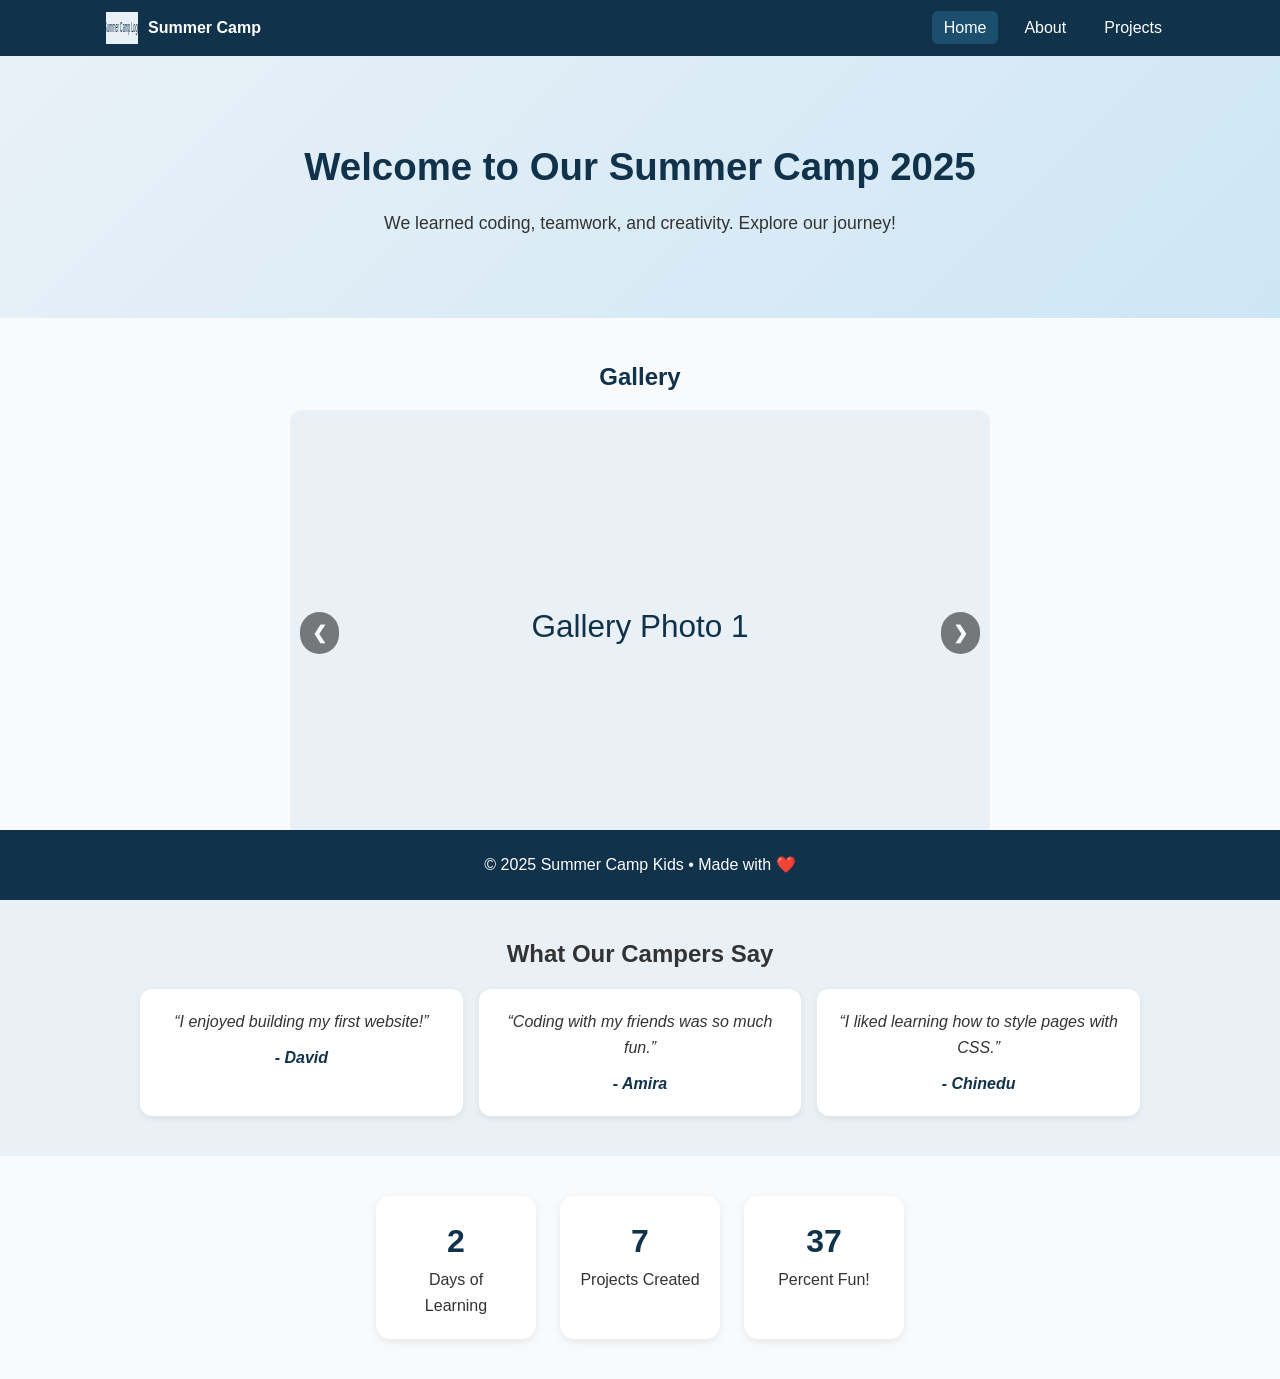
==== index.html @ 7727bf1d "Add: setup code" ====
<!DOCTYPE html>
<html lang="en">
<head>
  <meta charset="UTF-8" />
  <meta name="viewport" content="width=device-width, initial-scale=1.0" />
  <title>Summer Camp 2025</title>
  <link rel="stylesheet" href="style.css" />
</head>
<body>
  <!-- Header / Navbar -->
  <header class="site-header">
    <nav class="navbar">
      <a href="index.html" class="brand">
        <img src="assets/logo.svg" alt="Logo" />
        <span>Summer Camp</span>
      </a>

      <button class="hamburger" aria-label="Toggle navigation" aria-controls="nav-links" aria-expanded="false">
        <span></span><span></span><span></span>
      </button>

      <ul id="nav-links" class="nav-links">
        <li><a href="index.html" class="active">Home</a></li>
        <li><a href="about.html">About</a></li>
        <li><a href="projects.html">Projects</a></li>
      </ul>
    </nav>
  </header>

  <!-- Hero -->
  <section class="hero reveal">
    <h1 class="hero-title">Welcome to Our Summer Camp 2025</h1>
    <p class="hero-subtitle">We learned coding, teamwork, and creativity. Explore our journey!</p>
  </section>

  <!-- Gallery Slideshow -->
  <section class="content reveal">
    <h2>Gallery</h2>
    <div class="slideshow-container">
      <div class="slide fade">
        <img src="assets/images/gallery1.svg" alt="Camp photo 1" />
      </div>
      <div class="slide fade">
        <img src="assets/images/gallery2.svg" alt="Camp photo 2" />
      </div>
      <div class="slide fade">
        <img src="assets/images/gallery3.svg" alt="Camp photo 3" />
      </div>

      <button class="prev" aria-label="Previous slide" data-direction="-1">❮</button>
      <button class="next" aria-label="Next slide" data-direction="1">❯</button>
    </div>
  </section>

  <!-- Testimonials -->
  <section class="testimonials reveal">
    <h2>What Our Campers Say</h2>
    <div class="testimonial-grid">
      <div class="testimonial">
        <p>“I enjoyed building my first website!”</p>
        <h4>- David</h4>
      </div>
      <div class="testimonial">
        <p>“Coding with my friends was so much fun.”</p>
        <h4>- Amira</h4>
      </div>
      <div class="testimonial">
        <p>“I liked learning how to style pages with CSS.”</p>
        <h4>- Chinedu</h4>
      </div>
    </div>
  </section>

  <!-- Stats / Counters -->
  <section class="stats reveal" id="stats">
    <div class="stat-card">
      <h3 class="counter" data-target="7">0</h3>
      <p>Days of Learning</p>
    </div>
    <div class="stat-card">
      <h3 class="counter" data-target="20">0</h3>
      <p>Projects Created</p>
    </div>
    <div class="stat-card">
      <h3 class="counter" data-target="100">0</h3>
      <p>Percent Fun!</p>
    </div>
  </section>

  <!-- Footer -->
  <footer class="site-footer">
    <p>© 2025 Summer Camp Kids • Made with ❤️</p>
  </footer>

  <script src="script.js"></script>
</body>
</html>
---- style.css ----
/* ---------- Base Reset ---------- */
* { margin: 0; padding: 0; box-sizing: border-box; }
:root {
  --brand: #10324B;
  --brand-2: #1C4E6E;
  --bg: #F9FAFB;
  --card: #FFFFFF;
  --muted: #E9F1F7;
  --text: #333333;
}

html, body {
  font-family: Arial, sans-serif;
  line-height: 1.6;
  background: var(--bg);
  color: var(--text);
  scroll-behavior: smooth;
}

/* ---------- Navbar ---------- */
.site-header { position: sticky; top: 0; z-index: 50; background: var(--brand); }
.navbar {
  display: flex; align-items: center; justify-content: space-between;
  padding: 12px 16px; max-width: 1100px; margin: 0 auto;
}
.brand { display: flex; align-items: center; gap: 10px; color: #fff; text-decoration: none; font-weight: 700; }
.brand img { width: 32px; height: 32px; }

.hamburger { display: none; background: transparent; border: 0; cursor: pointer; }
.hamburger span { display: block; width: 24px; height: 2px; background: #fff; margin: 5px 0; }

.nav-links { list-style: none; display: flex; gap: 14px; }
.nav-links a {
  text-decoration: none; color: #fff; padding: 8px 12px; border-radius: 6px; transition: background .25s;
}
.nav-links a:hover, .nav-links a.active { background: var(--brand-2); }

/* ---------- Hero ---------- */
.hero {
  text-align: center; padding: 80px 20px;
  background: linear-gradient(135deg, var(--muted), #CDE6F5);
}
.hero-title { font-size: 2.4rem; margin-bottom: 12px; color: var(--brand); }
.hero-subtitle { font-size: 1.1rem; }

/* ---------- Sections ---------- */
.content { max-width: 1000px; margin: 40px auto; padding: 0 16px; text-align: center; }
.content h2 { color: var(--brand); margin-bottom: 14px; }

/* ---------- Slideshow ---------- */
.slideshow-container { position: relative; max-width: 700px; margin: 0 auto; }
.slide { display: none; }
.slide img { width: 100%; border-radius: 12px; }
.prev, .next {
  cursor: pointer; position: absolute; top: 50%; transform: translateY(-50%);
  padding: 10px 12px; color: #fff; font-weight: 700; font-size: 18px;
  background: rgba(0,0,0,0.5); border: 0; border-radius: 999px;
}
.prev { left: 10px; } .next { right: 10px; }

/* Smooth fade */
.fade { animation-name: fade; animation-duration: .6s; }
@keyframes fade { from { opacity: .4 } to { opacity: 1 } }

/* ---------- Testimonials ---------- */
.testimonials { background: var(--muted); padding: 40px 16px; text-align: center; }
.testimonial-grid {
  display: grid; grid-template-columns: repeat(auto-fit, minmax(240px, 1fr));
  gap: 16px; max-width: 1000px; margin: 16px auto 0;
}
.testimonial {
  background: var(--card); padding: 20px; border-radius: 12px;
  box-shadow: 0 2px 6px rgba(0,0,0,0.08); font-style: italic;
}
.testimonial h4 { margin-top: 10px; font-weight: 700; color: var(--brand); }

/* ---------- Projects Grid ---------- */
.project-grid {
  display: grid; grid-template-columns: repeat(auto-fit, minmax(250px, 1fr));
  gap: 18px; margin-top: 18px;
}
.project-card {
  background: var(--card); padding: 16px; border-radius: 12px;
  box-shadow: 0 2px 6px rgba(0,0,0,0.08);
  transition: transform .25s;
}
.project-card:hover { transform: translateY(-4px); }
.project-card img { width: 100%; border-radius: 10px; margin-bottom: 10px; }
.project-card h3 { color: var(--brand); margin-bottom: 6px; }

/* ---------- Stats ---------- */
.stats {
  display: flex; flex-wrap: wrap; gap: 24px; justify-content: center;
  margin: 40px auto; max-width: 900px; padding: 0 16px;
}
.stat-card {
  background: var(--card); padding: 20px; border-radius: 14px;
  box-shadow: 0 3px 8px rgba(0,0,0,0.08);
  text-align: center; width: 160px; transition: transform .25s;
}
.stat-card:hover { transform: scale(1.06); }
.stat-card h3 { font-size: 2rem; color: var(--brand); }

/* ---------- Footer ---------- */
.site-footer { 
  text-align: center; 
  padding: 22px; 
  background: var(--brand); 
  color: #fff; 
  margin-top: 50px;
position: fixed; 
bottom: 0;
 width: 100%;
}

/* ---------- Reveal on scroll ---------- */
.reveal { opacity: 0; transform: translateY(24px); transition: opacity .8s ease, transform .8s ease; }
.reveal.visible { opacity: 1; transform: translateY(0); }

/* ---------- Responsive Nav ---------- */
@media (max-width: 768px) {
  .nav-links { 
    position: absolute; right: 16px; top: 56px; background: var(--brand);
    flex-direction: column; padding: 10px; border-radius: 10px; display: none;
  }
  .nav-links.open { display: flex; }
  .hamburger { display: inline-block; }
}
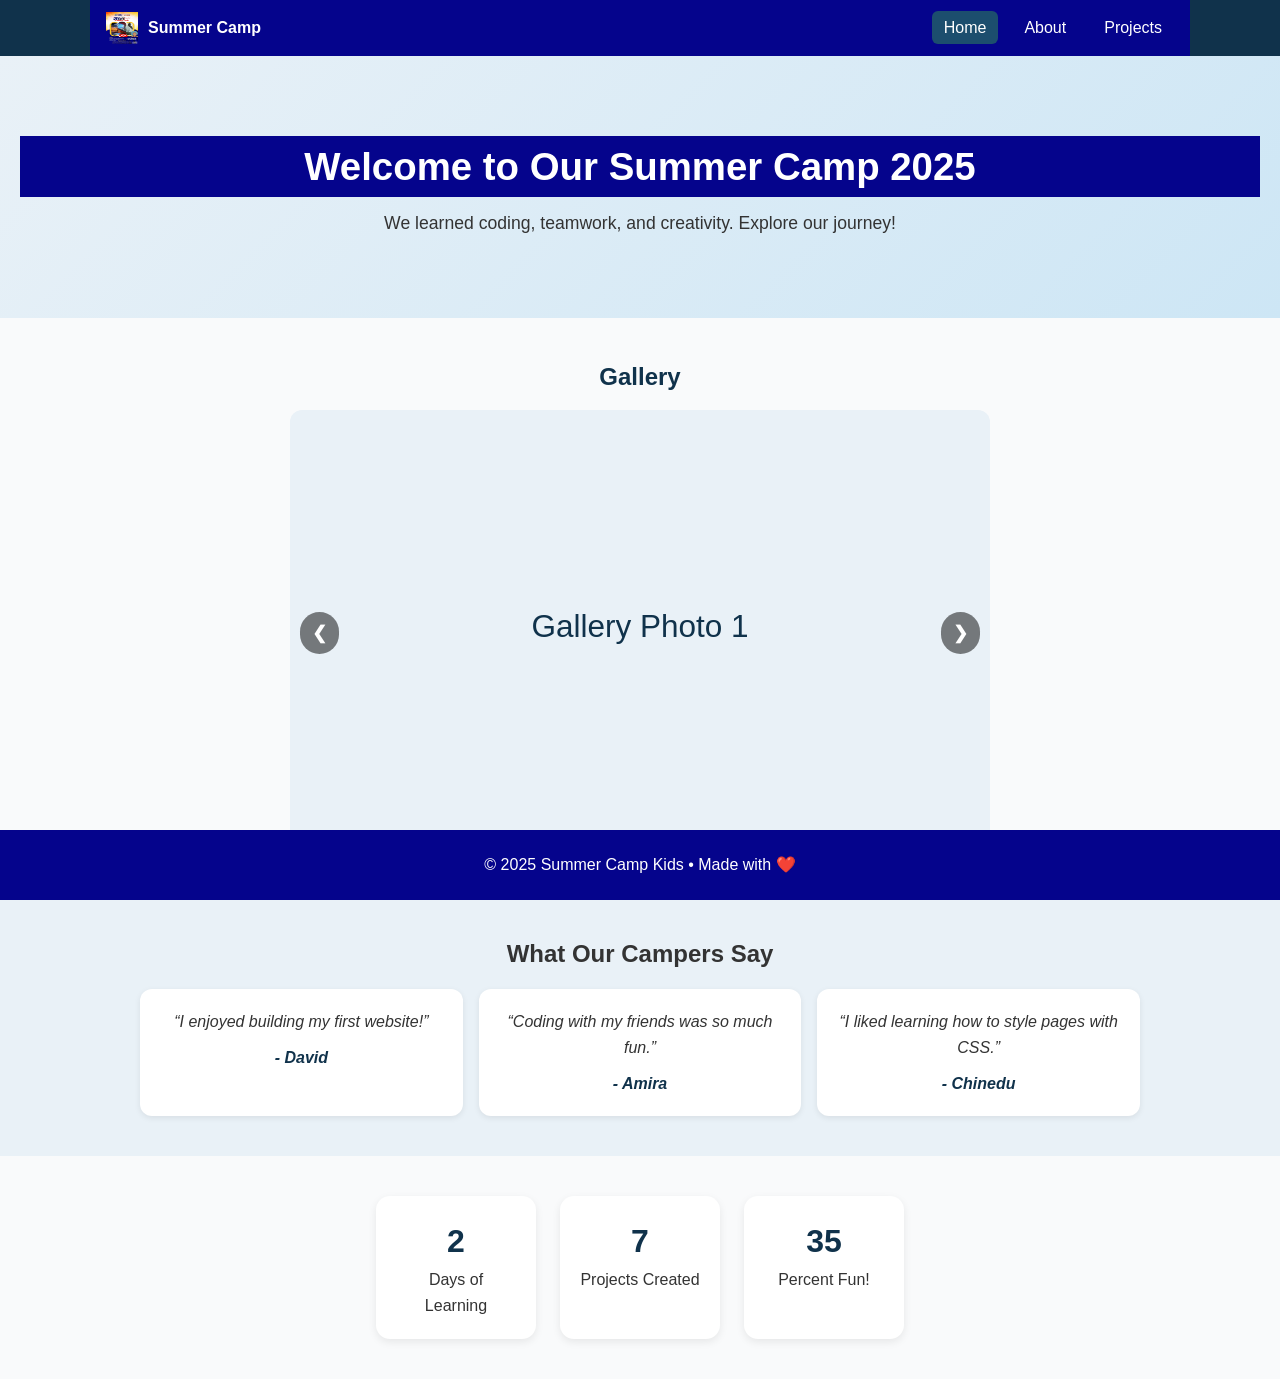
==== commit d39d3fc8: "Home page changed" ====
--- a/index.html
+++ b/index.html
@@ -11,7 +11,7 @@
   <header class="site-header">
     <nav class="navbar">
       <a href="index.html" class="brand">
-        <img src="assets/logo.svg" alt="Logo" />
+        <img src="assets/Logo.jpg" alt="Logo" />
         <span>Summer Camp</span>
       </a>
 
--- a/style.css
+++ b/style.css
@@ -22,6 +22,7 @@
 .navbar {
   display: flex; align-items: center; justify-content: space-between;
   padding: 12px 16px; max-width: 1100px; margin: 0 auto;
+  background-color: #05048C;
 }
 .brand { display: flex; align-items: center; gap: 10px; color: #fff; text-decoration: none; font-weight: 700; }
 .brand img { width: 32px; height: 32px; }
@@ -40,7 +41,15 @@
   text-align: center; padding: 80px 20px;
   background: linear-gradient(135deg, var(--muted), #CDE6F5);
 }
-.hero-title { font-size: 2.4rem; margin-bottom: 12px; color: var(--brand); }
+.hero-title { font-size: 2.4rem;
+   margin-bottom: 12px; 
+   color: #fff;
+   background-color: #05048C;
+  }
+  .section .hero .reveal .reveal.visible{
+  opacity: 1; transform: translateY(0);
+  background-color: #FFFBE7;
+  }
 .hero-subtitle { font-size: 1.1rem; }
 
 /* ---------- Sections ---------- */
@@ -111,6 +120,7 @@
 position: fixed; 
 bottom: 0;
  width: 100%;
+ background-color: #05048C;
 }
 
 /* ---------- Reveal on scroll ---------- */
@@ -126,3 +136,5 @@
   .nav-links.open { display: flex; }
   .hamburger { display: inline-block; }
 }
+
+
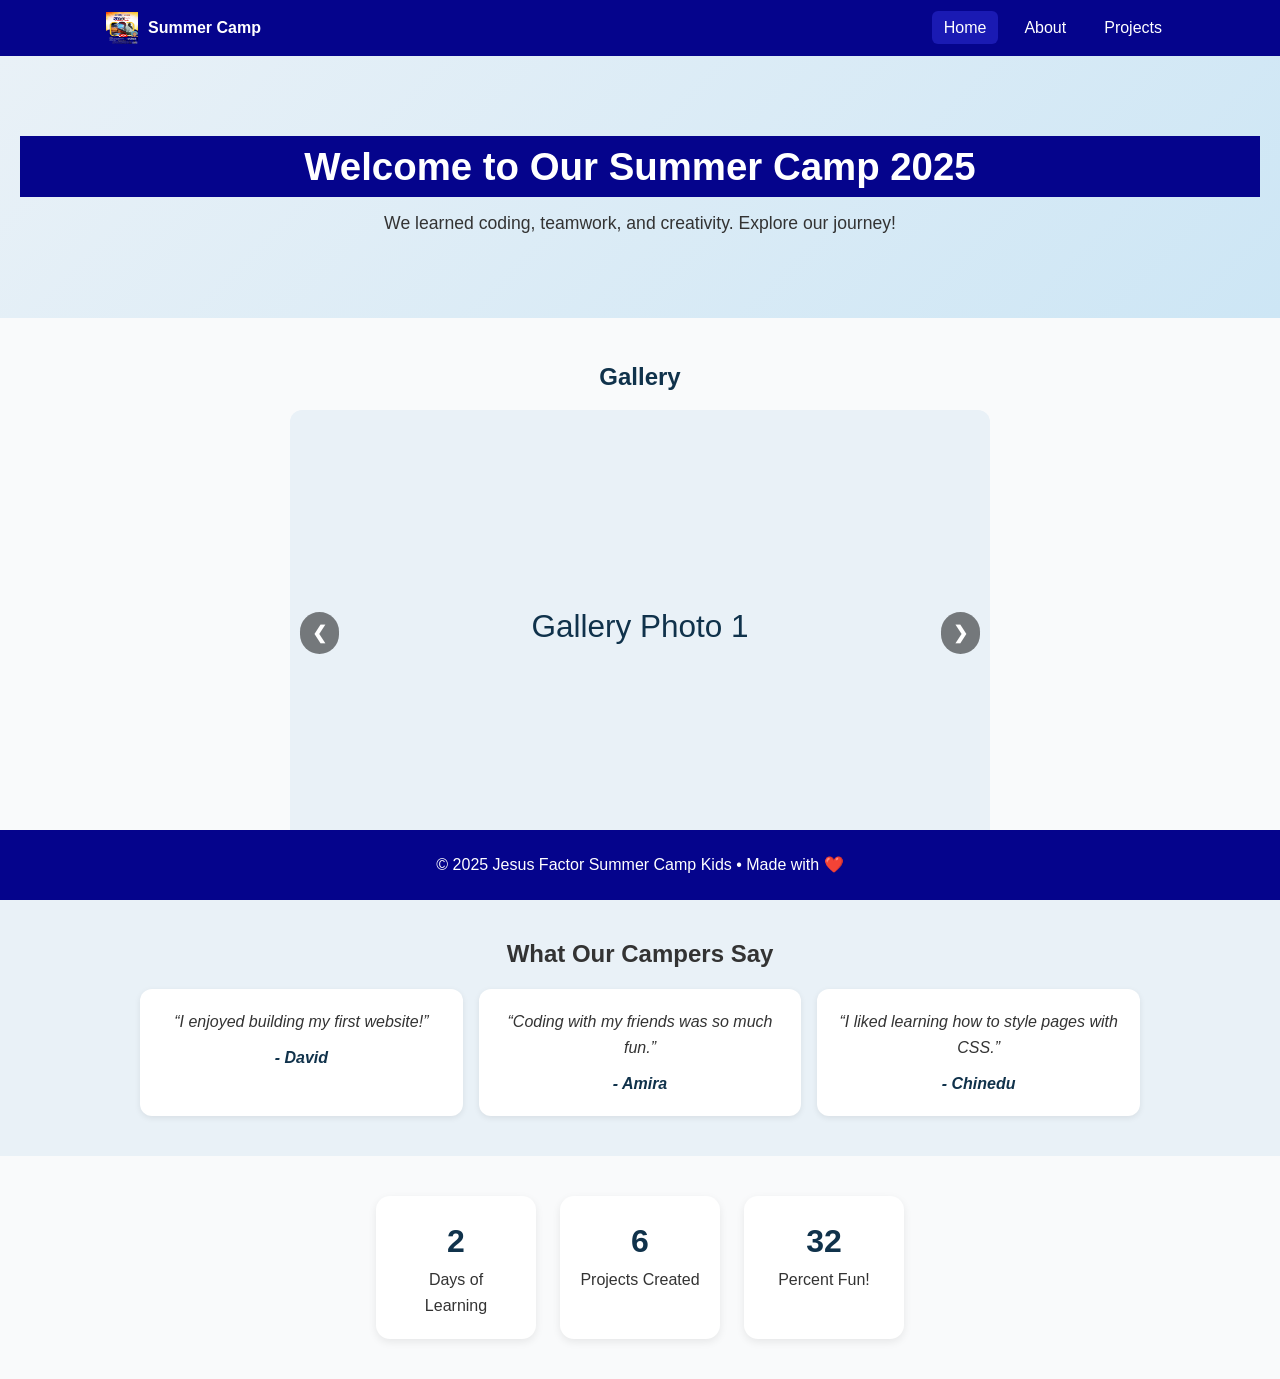
==== commit f85ab59a: "Corrected some mistakes and changed the hover" ====
--- a/index.html
+++ b/index.html
@@ -89,7 +89,7 @@
 
   <!-- Footer -->
   <footer class="site-footer">
-    <p>© 2025 Summer Camp Kids • Made with ❤️</p>
+    <p>© 2025 Jesus Factor Summer Camp Kids • Made with ❤️</p>
   </footer>
 
   <script src="script.js"></script>
--- a/style.css
+++ b/style.css
@@ -18,12 +18,17 @@
 }
 
 /* ---------- Navbar ---------- */
-.site-header { position: sticky; top: 0; z-index: 50; background: var(--brand); }
+.site-header { position: sticky; 
+  top: 0; z-index: 50; 
+  
+  background-color:#05048C;
+  
+}
 .navbar {
   display: flex; align-items: center; justify-content: space-between;
   padding: 12px 16px; max-width: 1100px; margin: 0 auto;
-  background-color: #05048C;
 }
+
 .brand { display: flex; align-items: center; gap: 10px; color: #fff; text-decoration: none; font-weight: 700; }
 .brand img { width: 32px; height: 32px; }
 
@@ -34,7 +39,10 @@
 .nav-links a {
   text-decoration: none; color: #fff; padding: 8px 12px; border-radius: 6px; transition: background .25s;
 }
-.nav-links a:hover, .nav-links a.active { background: var(--brand-2); }
+.nav-links a:hover, .nav-links a.active {
+  background-color: #1a1ab3; 
+  
+}
 
 /* ---------- Hero ---------- */
 .hero {
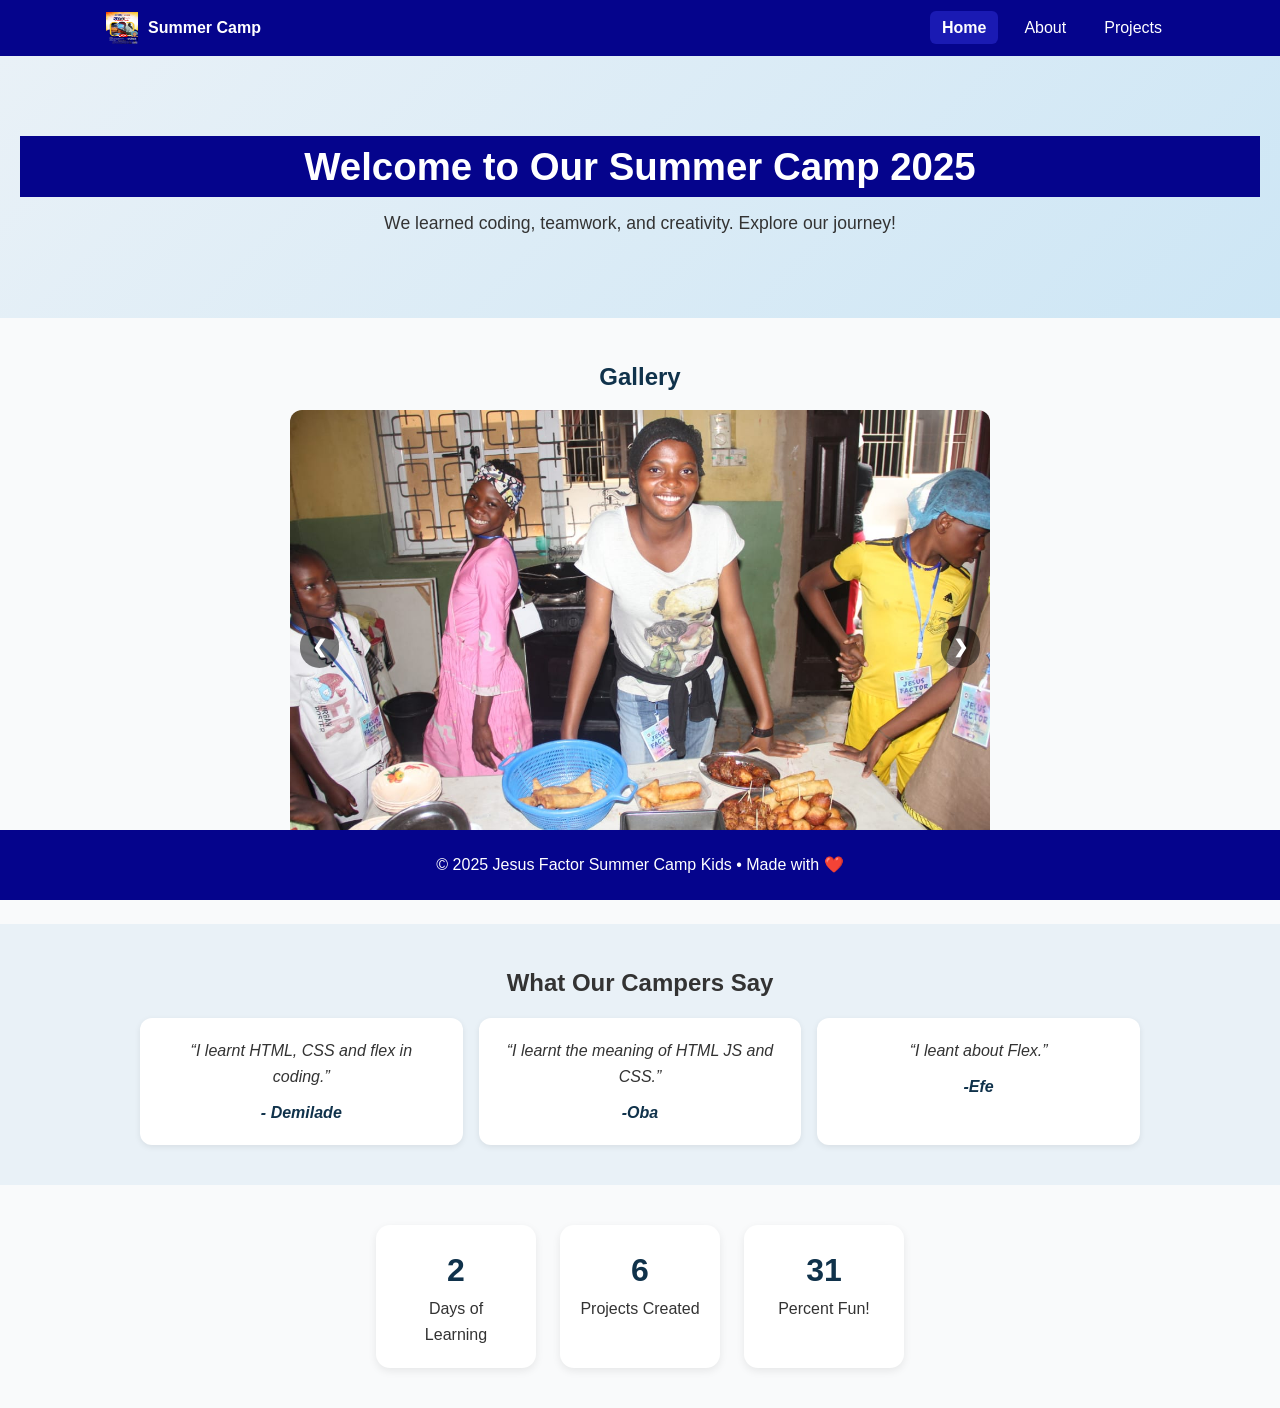
==== commit 720ca2cf: "The Updated version" ====
--- a/index.html
+++ b/index.html
@@ -38,13 +38,13 @@
     <h2>Gallery</h2>
     <div class="slideshow-container">
       <div class="slide fade">
-        <img src="assets/images/gallery1.svg" alt="Camp photo 1" />
+        <img src="assets/Images.jpg" alt="Camp photo 1" />
       </div>
       <div class="slide fade">
-        <img src="assets/images/gallery2.svg" alt="Camp photo 2" />
+        <img src="assets/Images 2.jpg" alt="Camp photo 2" />
       </div>
       <div class="slide fade">
-        <img src="assets/images/gallery3.svg" alt="Camp photo 3" />
+        <img src="assets/Images 3.jpg" alt="Camp photo 3" />
       </div>
 
       <button class="prev" aria-label="Previous slide" data-direction="-1">❮</button>
@@ -57,16 +57,16 @@
     <h2>What Our Campers Say</h2>
     <div class="testimonial-grid">
       <div class="testimonial">
-        <p>“I enjoyed building my first website!”</p>
-        <h4>- David</h4>
+        <p>“I learnt HTML, CSS and flex in  coding.”</p>
+        <h4>- Demilade</h4>
       </div>
       <div class="testimonial">
-        <p>“Coding with my friends was so much fun.”</p>
-        <h4>- Amira</h4>
+        <p>“I learnt the meaning of HTML JS and CSS.”</p>
+        <h4>-Oba </h4>
       </div>
       <div class="testimonial">
-        <p>“I liked learning how to style pages with CSS.”</p>
-        <h4>- Chinedu</h4>
+        <p>“I leant about Flex.”</p>
+        <h4>-Efe </h4>
       </div>
     </div>
   </section>
--- a/style.css
+++ b/style.css
@@ -41,7 +41,7 @@
 }
 .nav-links a:hover, .nav-links a.active {
   background-color: #1a1ab3; 
-  
+  font-weight: bold;
 }
 
 /* ---------- Hero ---------- */
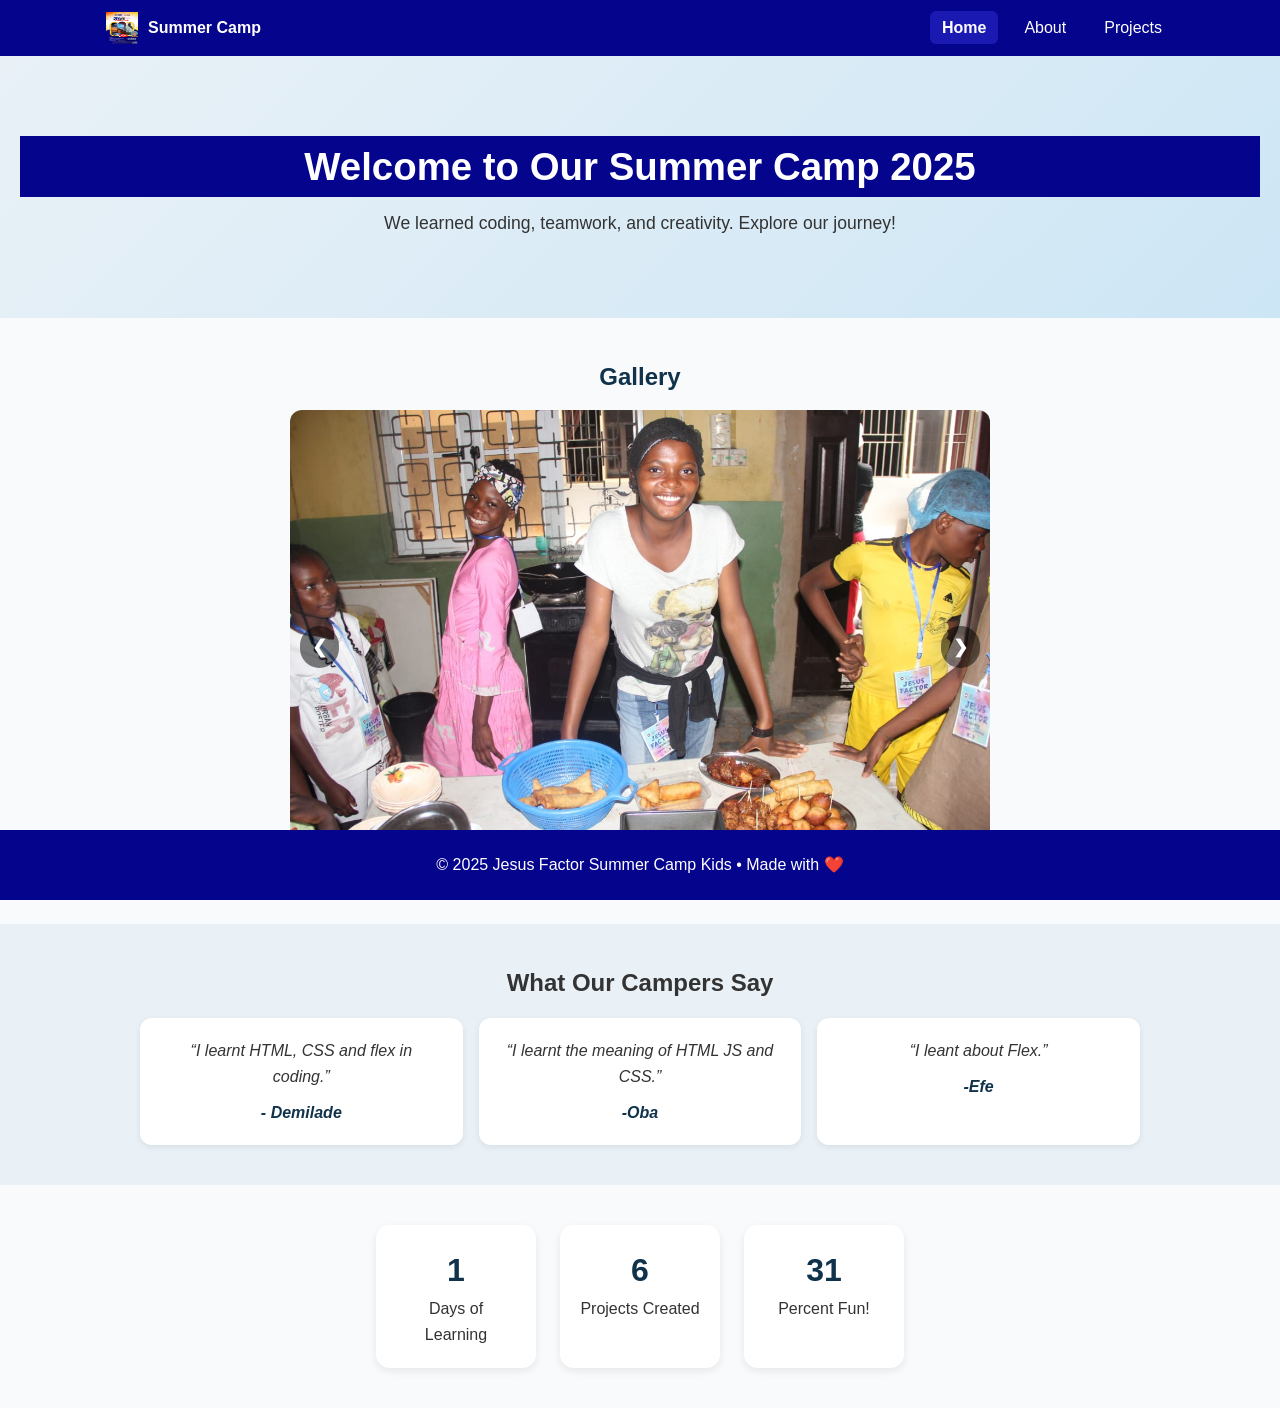
==== commit ffccc93a: "It should be 6 days of learning not 7" ====
--- a/index.html
+++ b/index.html
@@ -74,7 +74,7 @@
   <!-- Stats / Counters -->
   <section class="stats reveal" id="stats">
     <div class="stat-card">
-      <h3 class="counter" data-target="7">0</h3>
+      <h3 class="counter" data-target="6">0</h3>
       <p>Days of Learning</p>
     </div>
     <div class="stat-card">
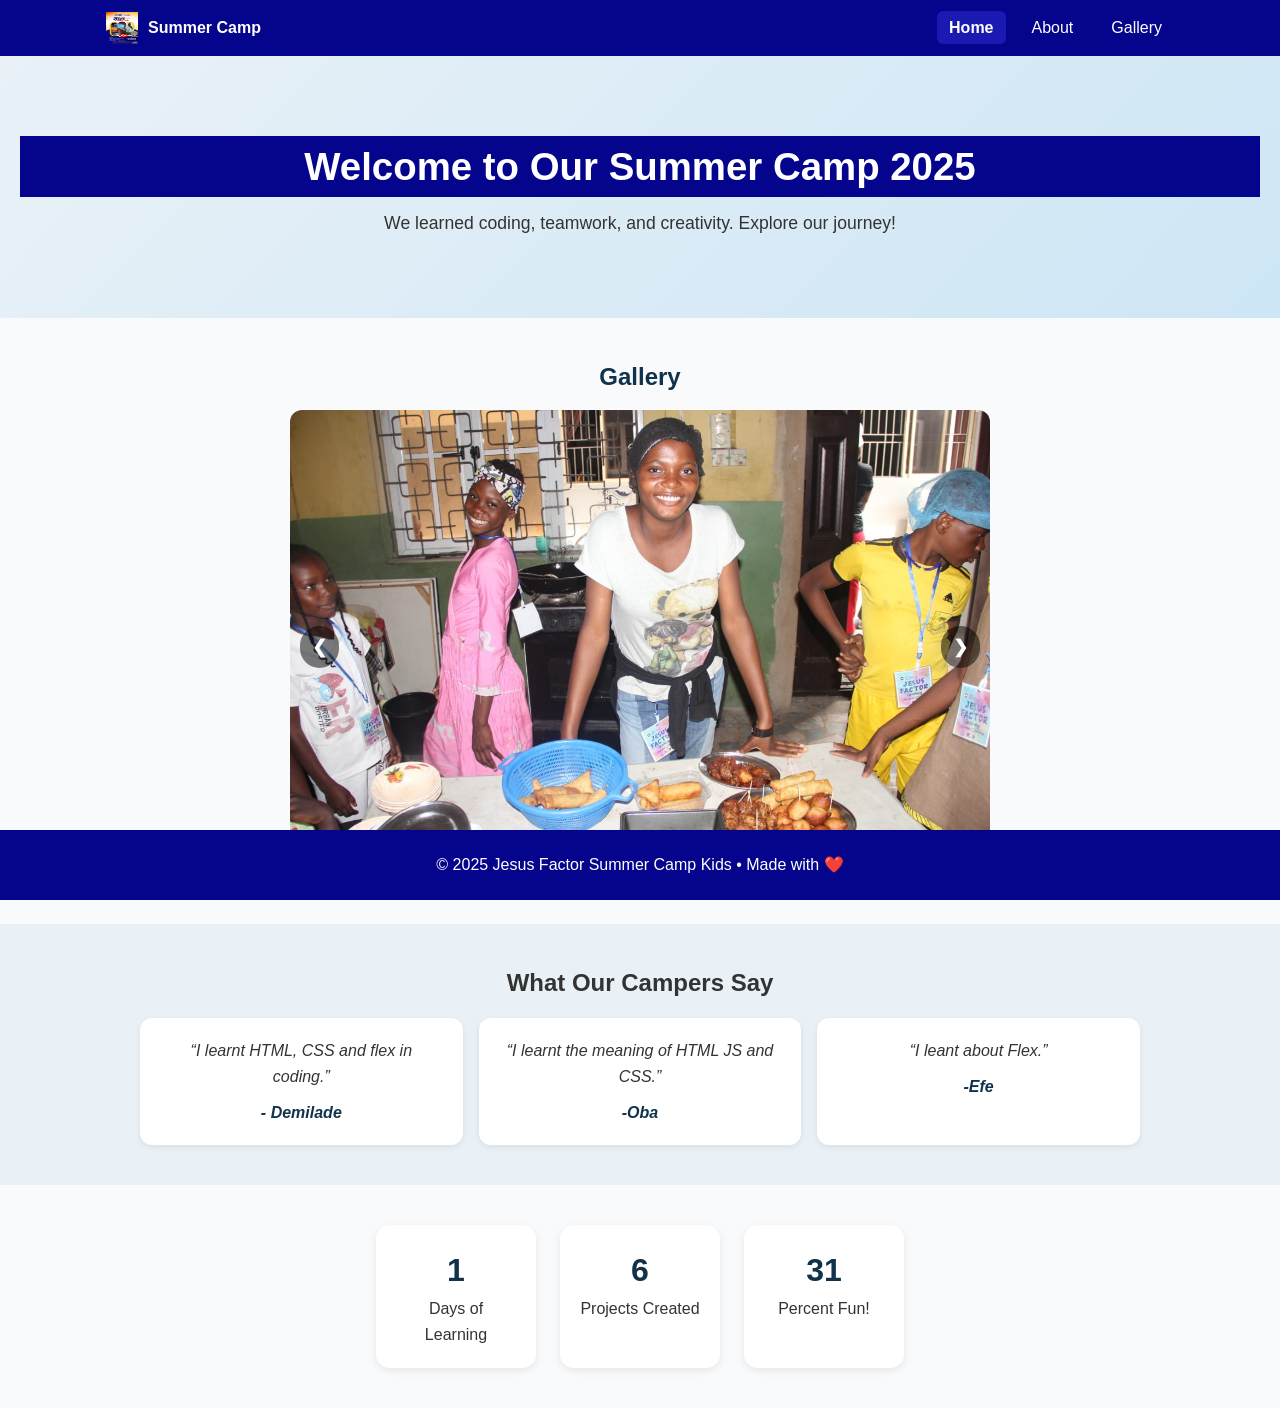
==== commit 633f02ce: "Changed Projects to Gallery" ====
--- a/index.html
+++ b/index.html
@@ -22,7 +22,7 @@
       <ul id="nav-links" class="nav-links">
         <li><a href="index.html" class="active">Home</a></li>
         <li><a href="about.html">About</a></li>
-        <li><a href="projects.html">Projects</a></li>
+        <li><a href="Gallery.html">Gallery</a></li>
       </ul>
     </nav>
   </header>
